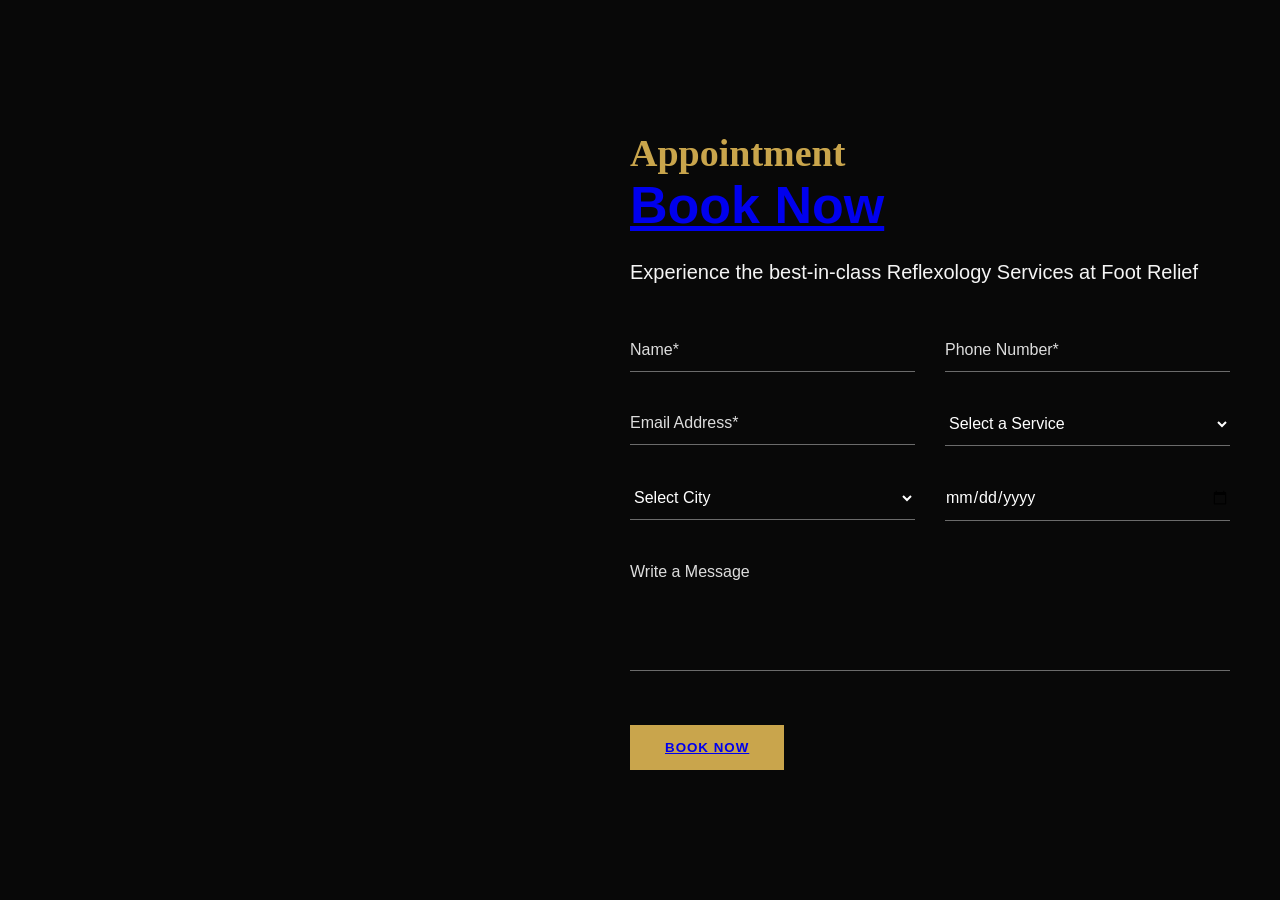
==== 2 index.html @ 2bc1bc48 "Add website files" ====
<!DOCTYPE html>
<html lang="en">
<head>
<meta charset="UTF-8">
<meta name="viewport" content="width=device-width, initial-scale=1.0">
<title>Appointment Booking</title>

<style>
*{
    margin:0;
    padding:0;
    box-sizing:border-box;
    font-family:Arial, sans-serif;
}

body{
    background:#111;
}

.booking-section{
    min-height:100vh;
    background:url('spa-bg.jpg') center center/cover no-repeat;
    display:flex;
    justify-content:flex-end;
    align-items:center;
    padding:50px;
    position:relative;
}

.booking-section::before{
    content:"";
    position:absolute;
    inset:0;
    background:rgba(0,0,0,0.55);
        /* background-image:url(./hero\ 2.webp); */
}

.booking-container{
    position:relative;
    z-index:2;
    width:600px;
    color:#fff;
}

.subtitle{
    color:#c9a54c;
    font-size:38px;
    font-family:cursive;
}

.title{
    font-size:52px;
    font-weight:700;
    margin-bottom:20px;
}

.description{
    font-size:20px;
    line-height:1.7;
    margin-bottom:40px;
    color:#f5f5f5;
}

.booking-form{
    display:grid;
    grid-template-columns:1fr 1fr;
    gap:30px;
}

.form-group{
    position:relative;
}

.form-group.full{
    grid-column:1 / -1;
}

input,
select,
textarea{
    width:100%;
    background:transparent;
    border:none;
    border-bottom:1px solid rgba(255,255,255,0.4);
    color:#fff;
    padding:12px 0;
    font-size:16px;
    outline:none;
}

textarea{
    min-height:120px;
    resize:none;
}

input::placeholder,
textarea::placeholder{
    color:#ddd;
}

.btn{
    margin-top:20px;
    background:#c9a54c;
    color:#fff;
    border:none;
    padding:15px 35px;
    text-transform:uppercase;
    letter-spacing:1px;
    font-weight:bold;
    cursor:pointer;
    transition:.3s;
}

.btn:hover{
    background:#b08e3b;
}

a{
  list-style-type:none;
}

@media(max-width:768px){

    .booking-section{
        justify-content:center;
        padding:25px;
    }

    .booking-container{
        width:100%;
    }

    .booking-form{
        grid-template-columns:1fr;
    }

    .title{
        font-size:40px;
    }
}
</style>
</head>

<body>

<section class="booking-section">
    <div class="booking-container">

        <h3 class="subtitle">Appointment</h3>
        <h1 class="title"><a href="./2 index.html">Book Now</a></h1>

        <p class="description">
            Experience the best-in-class Reflexology Services at Foot Relief
        </p>

        <form class="booking-form">

            <div class="form-group">
                <input type="text" placeholder="Name*" required>
            </div>

            <div class="form-group">
                <input type="tel" placeholder="Phone Number*" required>
            </div>

            <div class="form-group">
                <input type="email" placeholder="Email Address*" required>
            </div>

            <div class="form-group">
                <select required>
                    <option value="">Select a Service</option>
                    <option>Foot Reflexology</option>
                    <option>Body Massage</option>
                    <option>Spa Therapy</option>
                </select>
            </div>

            <div class="form-group">
                <select>
                    <option>Select City</option>
                    <option>New York</option>
                    <option>Chicago</option>
                    <option>Los Angeles</option>
                </select>
            </div>

            <div class="form-group">
                <input type="date">
            </div>

            <div class="form-group full">
                <textarea placeholder="Write a Message"></textarea>
            </div>

            <div class="form-group full">
                <button type="submit" class="btn"><a href="./index.html">Book Now</a></button>
            </div>

        </form>

    </div>
</section>

</body>
</html>
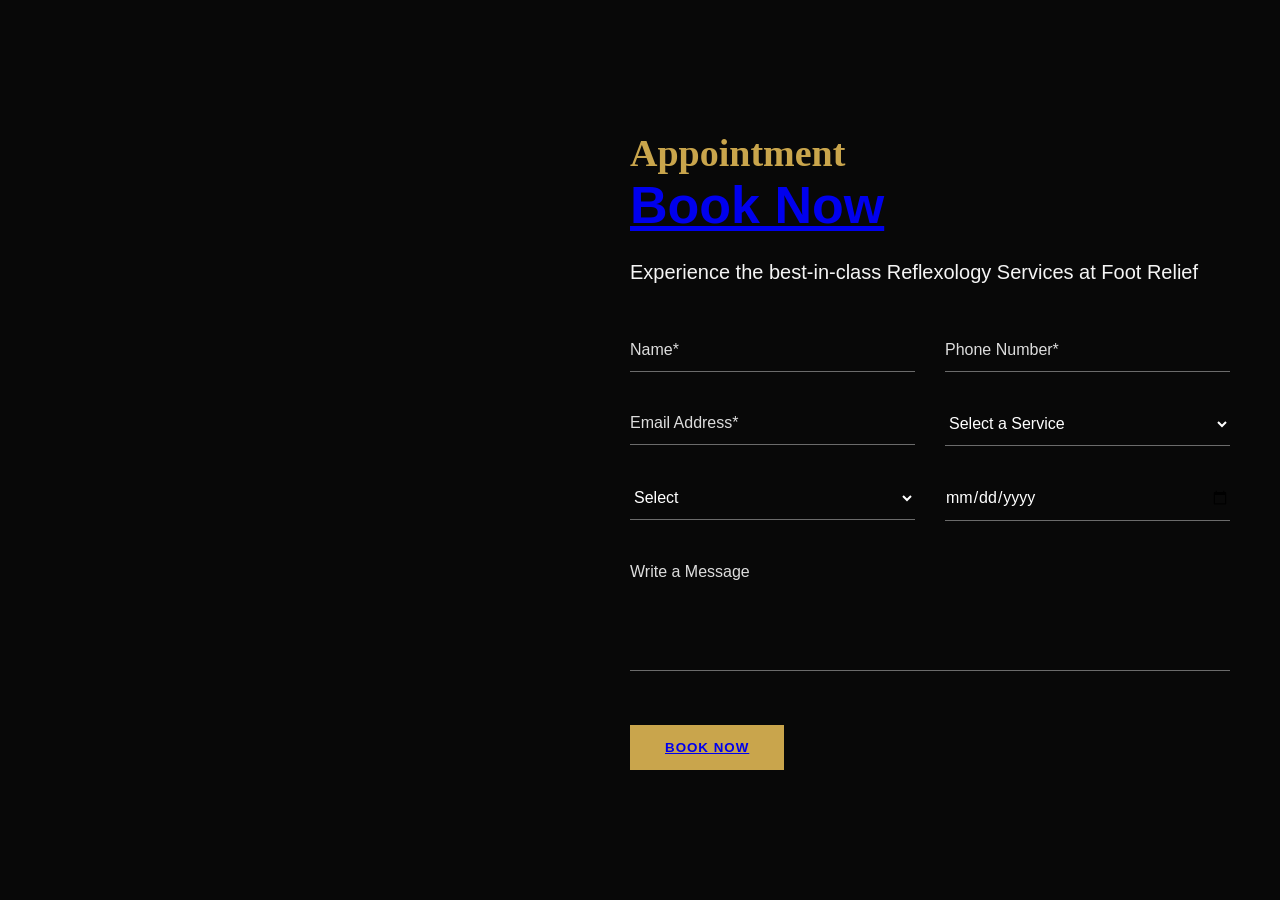
==== commit ef743640: "Enhance booking form with new services and locations Updated the booking form with additional servic" ====
--- a/2 index.html
+++ b/2 index.html
@@ -1,207 +1,241 @@
-<!DOCTYPE html>
-<html lang="en">
-<head>
-<meta charset="UTF-8">
-<meta name="viewport" content="width=device-width, initial-scale=1.0">
-<title>Appointment Booking</title>
-
-<style>
-*{
-    margin:0;
-    padding:0;
-    box-sizing:border-box;
-    font-family:Arial, sans-serif;
-}
-
-body{
-    background:#111;
-}
-
-.booking-section{
-    min-height:100vh;
-    background:url('spa-bg.jpg') center center/cover no-repeat;
-    display:flex;
-    justify-content:flex-end;
-    align-items:center;
-    padding:50px;
-    position:relative;
-}
-
-.booking-section::before{
-    content:"";
-    position:absolute;
-    inset:0;
-    background:rgba(0,0,0,0.55);
-        /* background-image:url(./hero\ 2.webp); */
-}
-
-.booking-container{
-    position:relative;
-    z-index:2;
-    width:600px;
-    color:#fff;
-}
-
-.subtitle{
-    color:#c9a54c;
-    font-size:38px;
-    font-family:cursive;
-}
-
-.title{
-    font-size:52px;
-    font-weight:700;
-    margin-bottom:20px;
-}
-
-.description{
-    font-size:20px;
-    line-height:1.7;
-    margin-bottom:40px;
-    color:#f5f5f5;
-}
-
-.booking-form{
-    display:grid;
-    grid-template-columns:1fr 1fr;
-    gap:30px;
-}
-
-.form-group{
-    position:relative;
-}
-
-.form-group.full{
-    grid-column:1 / -1;
-}
-
-input,
-select,
-textarea{
-    width:100%;
-    background:transparent;
-    border:none;
-    border-bottom:1px solid rgba(255,255,255,0.4);
-    color:#fff;
-    padding:12px 0;
-    font-size:16px;
-    outline:none;
-}
-
-textarea{
-    min-height:120px;
-    resize:none;
-}
-
-input::placeholder,
-textarea::placeholder{
-    color:#ddd;
-}
-
-.btn{
-    margin-top:20px;
-    background:#c9a54c;
-    color:#fff;
-    border:none;
-    padding:15px 35px;
-    text-transform:uppercase;
-    letter-spacing:1px;
-    font-weight:bold;
-    cursor:pointer;
-    transition:.3s;
-}
-
-.btn:hover{
-    background:#b08e3b;
-}
-
-a{
-  list-style-type:none;
-}
-
-@media(max-width:768px){
-
-    .booking-section{
-        justify-content:center;
-        padding:25px;
-    }
-
-    .booking-container{
-        width:100%;
-    }
-
-    .booking-form{
-        grid-template-columns:1fr;
-    }
-
-    .title{
-        font-size:40px;
-    }
-}
-</style>
-</head>
-
-<body>
-
-<section class="booking-section">
-    <div class="booking-container">
-
-        <h3 class="subtitle">Appointment</h3>
-        <h1 class="title"><a href="./2 index.html">Book Now</a></h1>
-
-        <p class="description">
-            Experience the best-in-class Reflexology Services at Foot Relief
-        </p>
-
-        <form class="booking-form">
-
-            <div class="form-group">
-                <input type="text" placeholder="Name*" required>
-            </div>
-
-            <div class="form-group">
-                <input type="tel" placeholder="Phone Number*" required>
-            </div>
-
-            <div class="form-group">
-                <input type="email" placeholder="Email Address*" required>
-            </div>
-
-            <div class="form-group">
-                <select required>
-                    <option value="">Select a Service</option>
-                    <option>Foot Reflexology</option>
-                    <option>Body Massage</option>
-                    <option>Spa Therapy</option>
-                </select>
-            </div>
-
-            <div class="form-group">
-                <select>
-                    <option>Select City</option>
-                    <option>New York</option>
-                    <option>Chicago</option>
-                    <option>Los Angeles</option>
-                </select>
-            </div>
-
-            <div class="form-group">
-                <input type="date">
-            </div>
-
-            <div class="form-group full">
-                <textarea placeholder="Write a Message"></textarea>
-            </div>
-
-            <div class="form-group full">
-                <button type="submit" class="btn"><a href="./index.html">Book Now</a></button>
-            </div>
-
-        </form>
-
-    </div>
-</section>
-
-</body>
-</html> 
-
+<!DOCTYPE html>
+<html lang="en">
+<head>
+<meta charset="UTF-8">
+<meta name="viewport" content="width=device-width, initial-scale=1.0">
+<title>Appointment Booking</title>
+
+<style>
+*{
+    margin:0;
+    padding:0;
+    box-sizing:border-box;
+    font-family:Arial, sans-serif;
+}
+
+body{
+    background:#111;
+}
+
+.booking-section{
+    min-height:100vh;
+    background:url('spa-bg.jpg') center center/cover no-repeat;
+    display:flex;
+    justify-content:flex-end;
+    align-items:center;
+    padding:50px;
+    position:relative;
+}
+
+.booking-section::before{
+    content:"";
+    position:absolute;
+    inset:0;
+    background:rgba(0,0,0,0.55);
+        /* background-image:url(./hero\ 2.webp); */
+}
+
+.booking-container{
+    position:relative;
+    z-index:2;
+    width:600px;
+    color:#fff;
+}
+
+.subtitle{
+    color:#c9a54c;
+    font-size:38px;
+    font-family:cursive;
+}
+
+.title{
+    font-size:52px;
+    font-weight:700;
+    margin-bottom:20px;
+}
+
+.description{
+    font-size:20px;
+    line-height:1.7;
+    margin-bottom:40px;
+    color:#f5f5f5;
+}
+
+.booking-form{
+    display:grid;
+    grid-template-columns:1fr 1fr;
+    gap:30px;
+}
+
+.form-group{
+    position:relative;
+}
+
+.form-group.full{
+    grid-column:1 / -1;
+}
+
+input,
+select,
+textarea{
+    width:100%;
+    background:transparent;
+    border:none;
+    border-bottom:1px solid rgba(255,255,255,0.4);
+    color:#fff;
+    padding:12px 0;
+    font-size:16px;
+    outline:none;
+}
+
+textarea{
+    min-height:120px;
+    resize:none;
+}
+
+input::placeholder,
+textarea::placeholder{
+    color:#ddd;
+}
+
+.btn{
+    margin-top:20px;
+    background:#c9a54c;
+    color:#fff;
+    border:none;
+    padding:15px 35px;
+    text-transform:uppercase;
+    letter-spacing:1px;
+    font-weight:bold;
+    cursor:pointer;
+    transition:.3s;
+}
+
+.btn:hover{
+    background:#b08e3b;
+}
+
+a{
+  list-style-type:none;
+}
+
+@media(max-width:768px){
+
+    .booking-section{
+        justify-content:center;
+        padding:25px;
+    }
+
+    .booking-container{
+        width:100%;
+    }
+
+    .booking-form{
+        grid-template-columns:1fr;
+    }
+
+    .title{
+        font-size:40px;
+    }
+}
+</style>
+</head>
+
+<body>
+
+<section class="booking-section">
+    <div class="booking-container">
+
+        <h3 class="subtitle">Appointment</h3>
+        <h1 class="title"><a href="./2 index.html">Book Now</a></h1>
+
+        <p class="description">
+            Experience the best-in-class Reflexology Services at Foot Relief
+        </p>
+
+        <form class="booking-form">
+
+            <div class="form-group">
+                <input type="text" placeholder="Name*" required>
+            </div>
+
+            <div class="form-group">
+                <input type="tel" placeholder="Phone Number*" required>
+            </div>
+
+            <div class="form-group">
+                <input type="email" placeholder="Email Address*" required>
+            </div>
+
+            <div class="form-group">
+                <select required>
+                    <option value="">Select a Service</option>
+                    <option>Foot Reflexology</option>
+                    <option>Foot Theraphy</option>
+                    <option>Foot & Scrub</option>
+                    <option>Body Massage</option>
+                    <option>Deep Tissue Massage oil</option>
+                    <option>Full Body Thai Massage</option>
+                </select>
+            </div>
+
+            <div class="form-group">
+                <select>
+                    <option>Select </option>
+                    <option>Adambakkam</option>
+                    <option>Adyar</option>
+                    <option>Alandur</option>
+                    <option>Alapakkam</option>
+                    <option>Ambattur</option>
+                    <option>Aminjikarai</option>
+                    <option>Anna Nagar</option>
+                    <option>Ashok Nagar</option>
+                    <option>choolaimedu</option>
+                    <option>chrompet</option>
+                    <option>Egmore</option>
+                    <option>Iyyappanthangal</option>
+                    <option>k.k Nagar</option>
+                    <option>Guidy</option>
+                    <option>Kilpauk</option>
+                    <option>Kodambakkam</option>
+                    <option>Kolathur</option>
+                    <option>Kovur</option>
+                    <option>koyambedu</option>
+                    <option>kundrathur</option>
+                    <option>maduravoyal</option>
+                    <option>mogappair</option>
+                    <option>pallavaram</option>
+                    <option>parry,s corner</option>
+                    <option>porur</option>
+                    <option>saidapet</option>
+                    <option>Thiruninravur</option>
+                    <option>tiruverkadu</option>
+                    <option>vadapalani</option>
+                    <option>velachery</option>
+                    <option>villivakkam</option>
+                    <option>Virugambakkam</option>
+                    <option>Washermanpet</option>
+                    <option>West Mambalam</option>
+                </select>
+            </div>
+
+            <div class="form-group">
+                <input type="date">
+            </div>
+
+            <div class="form-group full">
+                <textarea placeholder="Write a Message"></textarea>
+            </div>
+
+            <div class="form-group full">
+                <button type="submit" class="btn"><a href="./index.html">Book Now</a></button>
+            </div>
+
+        </form>
+
+    </div>
+</section>
+
+</body>
+</html> 
+
